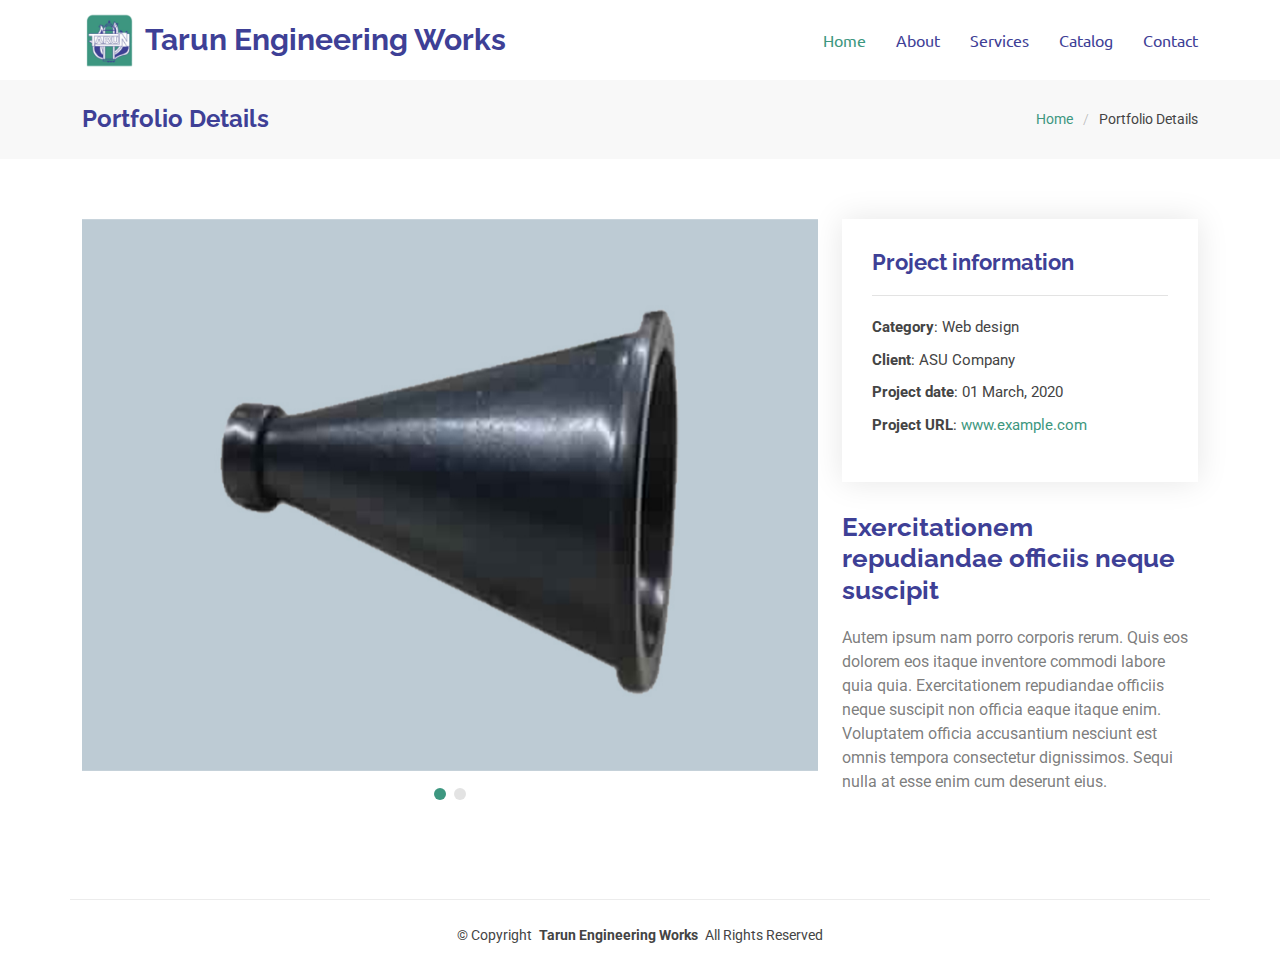
==== abcnozzle.html @ be519757 "update" ====
<!DOCTYPE html>
<html lang="en">

<head>
  <meta charset="utf-8">
  <meta content="width=device-width, initial-scale=1.0" name="viewport">
  <title>Tarun Engineering Works</title>
  <meta name="description" content="">
  <meta name="keywords" content="">

  <!-- Favicons -->
  <link href="assets/img/favicon.png" rel="icon">
  <link href="assets/img/apple-touch-icon.png" rel="apple-touch-icon">

  <!-- Fonts -->
  <link href="https://fonts.googleapis.com" rel="preconnect">
  <link href="https://fonts.gstatic.com" rel="preconnect" crossorigin>
  <link href="https://fonts.googleapis.com/css2?family=Roboto:ital,wght@0,100;0,300;0,400;0,500;0,700;0,900;1,100;1,300;1,400;1,500;1,700;1,900&family=Raleway:ital,wght@0,100;0,200;0,300;0,400;0,500;0,600;0,700;0,800;0,900;1,100;1,200;1,300;1,400;1,500;1,600;1,700;1,800;1,900&family=Ubuntu:ital,wght@0,300;0,400;0,500;0,700;1,300;1,400;1,500;1,700&display=swap" rel="stylesheet">

  <!-- Vendor CSS Files -->
  <link href="assets/vendor/bootstrap/css/bootstrap.min.css" rel="stylesheet">
  <link href="assets/vendor/bootstrap-icons/bootstrap-icons.css" rel="stylesheet">
  <link href="assets/vendor/aos/aos.css" rel="stylesheet">
  <link href="assets/vendor/glightbox/css/glightbox.min.css" rel="stylesheet">
  <link href="assets/vendor/swiper/swiper-bundle.min.css" rel="stylesheet">

  <!-- Main CSS File -->
  <link href="assets/css/main.css" rel="stylesheet">

  <!-- =======================================================
  * Template Name: eNno
  * Template URL: https://bootstrapmade.com/enno-free-simple-bootstrap-template/
  * Updated: Aug 07 2024 with Bootstrap v5.3.3
  * Author: BootstrapMade.com
  * License: https://bootstrapmade.com/license/
  ======================================================== -->
</head>

<body class="portfolio-details-page">

  <header id="header" class="header d-flex align-items-center sticky-top">
    <div class="container-fluid container-xl position-relative d-flex align-items-center">

      <a href="index.html" class="logo d-flex align-items-center me-auto">
        <!-- Uncomment the line below if you also wish to use an image logo -->
        <img src="assets/img/logo.png" alt="">
        <h1 class="sitename" style="z-index: 2;">Tarun Engineering Works</h1>
        
      </a>
      <!-- <div style="align-items: center;">

      <img src="assets/img/omhead.png" alt="" style="align-items: center;height: 50px;">
      </div> -->
      <nav id="navmenu" class="navmenu">
        <ul>
          <li><a href="#hero" class="active">Home</a></li>
          <li><a href="#about">About</a></li>
          <li><a href="#services">Services</a></li>
          <li><a href="#portfolio">Catalog</a></li>
          <li><a href="#contact">Contact</a></li>
        </ul>
        <i class="mobile-nav-toggle d-xl-none bi bi-list"></i>
      </nav>

      <!-- <a class="btn-getstarted" href="index.html#about">Get Started</a> -->

    </div>
  </header>
  <main class="main">

    <!-- Page Title -->
    <div class="page-title">
      <div class="container d-lg-flex justify-content-between align-items-center">
        <h1 class="mb-2 mb-lg-0">Portfolio Details</h1>
        <nav class="breadcrumbs">
          <ol>
            <li><a href="index.html">Home</a></li>
            <li class="current">Portfolio Details</li>
          </ol>
        </nav>
      </div>
    </div><!-- End Page Title -->

    <!-- Portfolio Details Section -->
    <section id="portfolio-details" class="portfolio-details section">

      <div class="container" data-aos="fade-up" data-aos-delay="100">

        <div class="row gy-4">

          <div class="col-lg-8">
            <div class="portfolio-details-slider swiper init-swiper">

              <script type="application/json" class="swiper-config">
                {
                  "loop": true,
                  "speed": 600,
                  "autoplay": {
                    "delay": 1500
                  },
                  "slidesPerView": "auto",
                  "pagination": {
                    "el": ".swiper-pagination",
                    "type": "bullets",
                    "clickable": true
                  }
                }
              </script>

              <div class="swiper-wrapper align-items-center">

                <div class="swiper-slide">
                  <img src="assets/img/portfolio/books-3.jpg" alt="">
                </div>

                <!-- <div class="swiper-slide">
                  <img src="assets/img/portfolio/product-1.jpg" alt="">
                </div> -->

                <div class="swiper-slide">
                  <img src="assets/img/portfolio/books-5.jpg" alt="">
                </div>

                <!-- <div class="swiper-slide">
                  <img src="assets/img/portfolio/books-1.jpg" alt="">
                </div> -->

              </div>
              <div class="swiper-pagination"></div>
            </div>
          </div>

          <div class="col-lg-4">
            <div class="portfolio-info" data-aos="fade-up" data-aos-delay="200">
              <h3>Project information</h3>
              <ul>
                <li><strong>Category</strong>: Web design</li>
                <li><strong>Client</strong>: ASU Company</li>
                <li><strong>Project date</strong>: 01 March, 2020</li>
                <li><strong>Project URL</strong>: <a href="#">www.example.com</a></li>
              </ul>
            </div>
            <div class="portfolio-description" data-aos="fade-up" data-aos-delay="300">
              <h2>Exercitationem repudiandae officiis neque suscipit</h2>
              <p>
                Autem ipsum nam porro corporis rerum. Quis eos dolorem eos itaque inventore commodi labore quia quia. Exercitationem repudiandae officiis neque suscipit non officia eaque itaque enim. Voluptatem officia accusantium nesciunt est omnis tempora consectetur dignissimos. Sequi nulla at esse enim cum deserunt eius.
              </p>
            </div>
          </div>

        </div>

      </div>

    </section><!-- /Portfolio Details Section -->

  </main>

  <footer id="footer" class="footer">
    <div class="container copyright text-center mt-4">
      <p>© <span>Copyright</span> <strong class="px-1 sitename">Tarun Engineering Works</strong> <span>All Rights Reserved</span></p>
      <div class="credits">
      </div>
    </div>
  </footer>

  <!-- Scroll Top -->
  <a href="#" id="scroll-top" class="scroll-top d-flex align-items-center justify-content-center"><i class="bi bi-arrow-up-short"></i></a>

  <!-- Preloader -->
  <div id="preloader"></div>

  <!-- Vendor JS Files -->
  <script src="assets/vendor/bootstrap/js/bootstrap.bundle.min.js"></script>
  <script src="assets/vendor/php-email-form/validate.js"></script>
  <script src="assets/vendor/aos/aos.js"></script>
  <script src="assets/vendor/glightbox/js/glightbox.min.js"></script>
  <script src="assets/vendor/purecounter/purecounter_vanilla.js"></script>
  <script src="assets/vendor/imagesloaded/imagesloaded.pkgd.min.js"></script>
  <script src="assets/vendor/isotope-layout/isotope.pkgd.min.js"></script>
  <script src="assets/vendor/swiper/swiper-bundle.min.js"></script>

  <!-- Main JS File -->
  <script src="assets/js/main.js"></script>

</body>

</html>
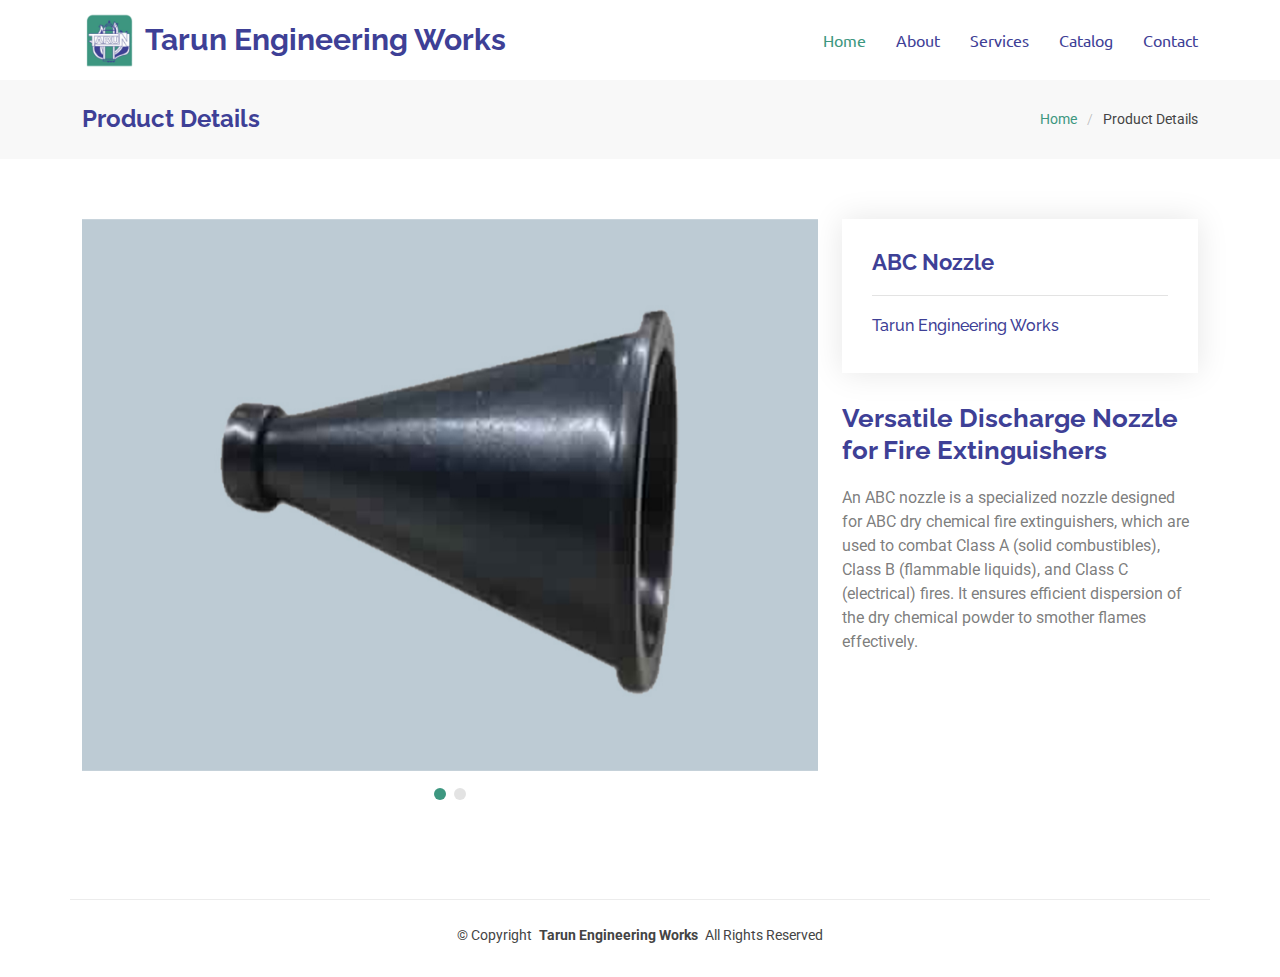
==== commit 3081e501: "update1" ====
--- a/abcnozzle.html
+++ b/abcnozzle.html
@@ -71,11 +71,11 @@
     <!-- Page Title -->
     <div class="page-title">
       <div class="container d-lg-flex justify-content-between align-items-center">
-        <h1 class="mb-2 mb-lg-0">Portfolio Details</h1>
+        <h1 class="mb-2 mb-lg-0">Product Details</h1>
         <nav class="breadcrumbs">
           <ol>
             <li><a href="index.html">Home</a></li>
-            <li class="current">Portfolio Details</li>
+            <li class="current">Product Details</li>
           </ol>
         </nav>
       </div>
@@ -132,19 +132,19 @@
 
           <div class="col-lg-4">
             <div class="portfolio-info" data-aos="fade-up" data-aos-delay="200">
-              <h3>Project information</h3>
-              <ul>
+              <h3>ABC Nozzle</h3>
+              <h6>Tarun Engineering Works</h6>
+              <!-- <ul>
                 <li><strong>Category</strong>: Web design</li>
                 <li><strong>Client</strong>: ASU Company</li>
                 <li><strong>Project date</strong>: 01 March, 2020</li>
                 <li><strong>Project URL</strong>: <a href="#">www.example.com</a></li>
-              </ul>
+              </ul> -->
             </div>
             <div class="portfolio-description" data-aos="fade-up" data-aos-delay="300">
-              <h2>Exercitationem repudiandae officiis neque suscipit</h2>
+              <h2>Versatile Discharge Nozzle for Fire Extinguishers</h2>
               <p>
-                Autem ipsum nam porro corporis rerum. Quis eos dolorem eos itaque inventore commodi labore quia quia. Exercitationem repudiandae officiis neque suscipit non officia eaque itaque enim. Voluptatem officia accusantium nesciunt est omnis tempora consectetur dignissimos. Sequi nulla at esse enim cum deserunt eius.
-              </p>
+                An ABC nozzle is a specialized nozzle designed for ABC dry chemical fire extinguishers, which are used to combat Class A (solid combustibles), Class B (flammable liquids), and Class C (electrical) fires. It ensures efficient dispersion of the dry chemical powder to smother flames effectively.              </p>
             </div>
           </div>
 
